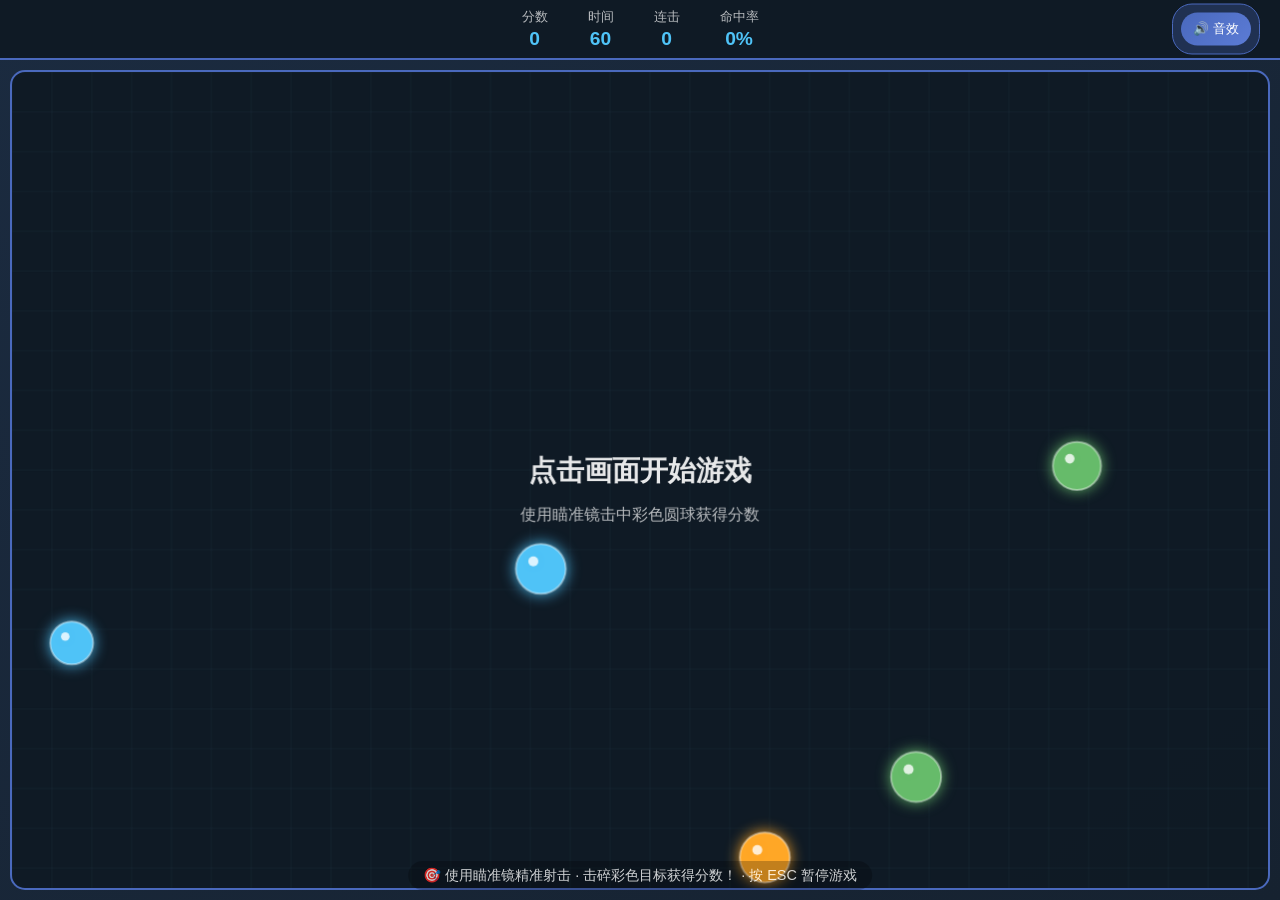
==== index.html @ 9563a4f2 "Rename speed-touch-stable.html to index.html" ====
<!DOCTYPE html>
<html lang="zh-CN">
<head>
    <meta charset="UTF-8">
    <meta name="viewport" content="width=device-width, initial-scale=1.0">
    <title>极速触点 · 稳定版</title>
    <style>
        * { box-sizing: border-box; user-select: none; }
        body { 
            margin: 0; 
            padding: 0; 
            background: linear-gradient(145deg, #1b2b40 0%, #162230 100%);
            color: white;
            font-family: Arial, sans-serif;
            overflow: hidden;
            display: flex;
            flex-direction: column;
            height: 100vh;
        }
        
        /* 游戏区域容器 */
        .game-area {
            flex: 1;
            display: flex;
            justify-content: center;
            align-items: center;
            padding: 10px;
            margin-top: 60px; /* 为顶部统计栏留出空间 */
            box-sizing: border-box;
        }
        
        #gameCanvas {
            display: block;
            border: 2px solid #4a69bd;
            background: rgba(15, 26, 36, 0.95);
            border-radius: 15px;
            cursor: crosshair;
            max-width: 100%;
            max-height: 100%;
        }
        
        /* 自定义瞄准镜 */
        .custom-crosshair {
            cursor: none !important;
        }
        
        /* 顶部统计栏 */
        .top-stats {
            position: fixed;
            top: 0;
            left: 0;
            right: 0;
            background: rgba(15, 26, 36, 0.95);
            padding: 12px 0;
            border-bottom: 2px solid #4a69bd;
            z-index: 1000;
            display: flex;
            justify-content: center;
            height: 60px;
            box-sizing: border-box;
        }
        
        .game-info {
            display: flex;
            gap: 40px;
            align-items: center;
        }
        
        .stat-item {
            text-align: center;
        }
        
        .stat-label {
            font-size: 0.8rem;
            opacity: 0.7;
            margin-bottom: 2px;
        }
        
        .stat-value {
            font-size: 1.2rem;
            font-weight: bold;
            color: #4fc3f7;
        }
        
        .instructions {
            position: fixed;
            bottom: 10px;
            left: 50%;
            transform: translateX(-50%);
            text-align: center;
            opacity: 0.8;
            font-size: 0.9rem;
            z-index: 1000;
            background: rgba(0,0,0,0.3);
            padding: 5px 15px;
            border-radius: 15px;
        }
        
        .modal {
            display: none;
            position: fixed;
            top: 0;
            left: 0;
            width: 100%;
            height: 100%;
            background: rgba(0,0,0,0.8);
            z-index: 2000;
        }
        
        .modal-content {
            position: absolute;
            top: 50%;
            left: 50%;
            transform: translate(-50%, -50%);
            background: linear-gradient(145deg, #1b2b40, #162230);
            padding: 30px;
            border-radius: 20px;
            border: 2px solid #4a69bd;
            text-align: center;
            min-width: 400px;
        }
        
        .difficulty-grid {
            display: grid;
            grid-template-columns: repeat(auto-fit, minmax(180px, 1fr));
            gap: 15px;
            margin: 20px 0;
        }
        
        .difficulty-btn {
            padding: 20px;
            border: 2px solid #4a69bd;
            background: rgba(74, 105, 189, 0.2);
            color: white;
            border-radius: 15px;
            cursor: pointer;
            transition: all 0.3s ease;
            position: relative;
        }
        
        .difficulty-btn:hover {
            background: rgba(74, 105, 189, 0.4);
            transform: translateY(-2px);
        }
        
        .difficulty-name {
            font-size: 1.2rem;
            font-weight: bold;
            margin-bottom: 8px;
        }
        
        .difficulty-details {
            font-size: 0.9rem;
            color: white;
            margin-bottom: 10px;
            line-height: 1.4;
        }
        
        .difficulty-stats {
            font-size: 0.8rem;
            opacity: 0.8;
            margin-top: 10px;
        }
        
        .difficulty-colors {
            display: flex;
            justify-content: center;
            gap: 5px;
            margin: 8px 0;
        }
        
        .color-dot {
            width: 15px;
            height: 15px;
            border-radius: 50%;
            border: 1px solid rgba(255,255,255,0.3);
        }
        
        /* 音效控制 */
        .audio-controls {
            position: absolute;
            top: 50%;
            right: 20px;
            transform: translateY(-50%);
            background: rgba(74, 105, 189, 0.3);
            border-radius: 20px;
            padding: 8px;
            border: 1px solid #4a69bd;
        }
        
        .audio-toggle {
            background: linear-gradient(135deg, #4a69bd, #5b7bd5);
            color: white;
            border: none;
            padding: 8px 12px;
            border-radius: 20px;
            cursor: pointer;
            font-size: 0.8rem;
            transition: all 0.3s ease;
        }
        
        .audio-toggle:hover {
            background: linear-gradient(135deg, #5b7bd5, #4a69bd);
        }
        
        .audio-toggle.disabled {
            background: linear-gradient(135deg, #95a5a6, #7f8c8d);
        }
        
        /* 结果模态框 */
        .result-content {
            text-align: center;
        }
        
        .final-score {
            font-size: 3rem;
            color: #4fc3f7;
            margin: 20px 0;
            font-weight: bold;
        }
        
        .result-stats {
            display: grid;
            grid-template-columns: repeat(2, 1fr);
            gap: 20px;
            margin: 20px 0;
        }
        
        .result-stat {
            background: rgba(74, 105, 189, 0.2);
            padding: 15px;
            border-radius: 10px;
            border: 1px solid #4a69bd;
        }
        
        .result-stat-value {
            font-size: 1.5rem;
            font-weight: bold;
            color: #4fc3f7;
        }
        
        .result-stat-label {
            font-size: 0.9rem;
            opacity: 0.8;
            margin-top: 5px;
        }
        
        .result-actions {
            display: flex;
            gap: 15px;
            justify-content: center;
            margin-top: 30px;
        }
        
        .btn {
            padding: 12px 24px;
            border: none;
            border-radius: 25px;
            cursor: pointer;
            font-size: 1rem;
            transition: all 0.3s ease;
        }
        
        .btn-primary {
            background: linear-gradient(135deg, #667eea, #764ba2);
            color: white;
        }
        
        .btn-secondary {
            background: rgba(255, 255, 255, 0.2);
            color: white;
            border: 1px solid rgba(255, 255, 255, 0.3);
        }
        
        .btn:hover {
            transform: translateY(-2px);
        }
        
        /* 暂停模态框 */
        .pause-modal {
            display: none;
            position: fixed;
            top: 0;
            left: 0;
            width: 100%;
            height: 100%;
            background: rgba(0,0,0,0.9);
            z-index: 3000;
        }
        
        .pause-content {
            position: absolute;
            top: 50%;
            left: 50%;
            transform: translate(-50%, -50%);
            background: linear-gradient(145deg, #1b2b40, #162230);
            padding: 40px;
            border-radius: 20px;
            border: 2px solid #4a69bd;
            text-align: center;
            min-width: 300px;
        }
        
        .pause-title {
            font-size: 2rem;
            margin-bottom: 20px;
            color: #4fc3f7;
        }
        
        .pause-subtitle {
            font-size: 1rem;
            opacity: 0.8;
            margin-bottom: 30px;
        }
        
        .pause-actions {
            display: flex;
            gap: 15px;
            justify-content: center;
        }
    </style>
</head>
<body>
    <!-- 顶部统计栏 -->
    <div class="top-stats">
        <div class="game-info">
            <div class="stat-item">
                <div class="stat-label">分数</div>
                <div class="stat-value" id="scoreDisplay">0</div>
            </div>
            <div class="stat-item">
                <div class="stat-label">时间</div>
                <div class="stat-value" id="timerDisplay">60</div>
            </div>
            <div class="stat-item">
                <div class="stat-label">连击</div>
                <div class="stat-value" id="comboDisplay">0</div>
            </div>
            <div class="stat-item">
                <div class="stat-label">命中率</div>
                <div class="stat-value" id="hitRateDisplay">0%</div>
            </div>
        </div>
        
        <!-- 音效控制 -->
        <div class="audio-controls">
            <button class="audio-toggle" id="audioToggle">
                <span id="audioIcon">🔊</span>
                <span id="audioText">音效</span>
            </button>
        </div>
    </div>

    <!-- 游戏区域 -->
    <div class="game-area">
        <canvas id="gameCanvas"></canvas>
    </div>
    
    <!-- 操作提示 -->
    <div class="instructions">
        🎯 使用瞄准镜精准射击 · 击碎彩色目标获得分数！ · 按 ESC 暂停游戏
    </div>

    <!-- 难度选择模态框 -->
    <div id="difficultyModal" class="modal">
        <div class="modal-content">
            <h2>选择难度等级</h2>
            <div class="difficulty-grid" id="difficultyGrid">
                <!-- 难度选项将通过JS生成 -->
            </div>
        </div>
    </div>

    <!-- 暂停模态框 -->
    <div id="pauseModal" class="pause-modal">
        <div class="pause-content">
            <div class="pause-title">游戏暂停</div>
            <div class="pause-subtitle">按 ESC 键或点击按钮继续游戏</div>
            <div class="pause-actions">
                <button class="btn btn-primary" onclick="resumeGame()">继续游戏</button>
                <button class="btn btn-secondary" onclick="quitGame()">退出游戏</button>
            </div>
        </div>
    </div>

    <!-- 结果模态框 -->
    <div id="resultModal" class="modal">
        <div class="modal-content result-content">
            <h2>挑战完成！</h2>
            <div class="final-score" id="finalScore">0</div>
            <div class="result-stats">
                <div class="result-stat">
                    <div class="result-stat-value" id="resultCombo">0</div>
                    <div class="result-stat-label">最高连击</div>
                </div>
                <div class="result-stat">
                    <div class="result-stat-value" id="resultHitRate">0%</div>
                    <div class="result-stat-label">命中率</div>
                </div>
                <div class="result-stat">
                    <div class="result-stat-value" id="resultTargetsHit">0</div>
                    <div class="result-stat-label">击中目标</div>
                </div>
                <div class="result-stat">
                    <div class="result-stat-value" id="resultBestScore">0</div>
                    <div class="result-stat-label">历史最佳</div>
                </div>
            </div>
            <div class="result-actions">
                <button class="btn btn-primary" onclick="restartGame()">再来一局</button>
                <button class="btn btn-secondary" onclick="backToMenu()">返回主菜单</button>
            </div>
        </div>
    </div>

    <script>
        // 游戏变量
        const canvas = document.getElementById('gameCanvas');
        const ctx = canvas.getContext('2d');
        let width, height;
        let gameActive = false;
        let gamePaused = false;
        let score = 0;
        let time = 60;
        let combo = 0;
        let maxCombo = 0;
        let targets = [];
        let particles = [];
        let animFrame = null;
        let gameTimer = null;
        let totalClicks = 0;
        let hitClicks = 0;
        let targetsHit = 0;
        
        // 鼠标位置跟踪
        let mouseX = 0;
        let mouseY = 0;
        
        // 音效控制
        let soundEnabled = true;
        
        // 粒子类
        class Particle {
            constructor(x, y, color, velocity) {
                this.x = x;
                this.y = y;
                this.vx = velocity.x;
                this.vy = velocity.y;
                this.color = color;
                this.life = 1.0;
                this.decay = 0.02 + Math.random() * 0.02;
                this.size = 2 + Math.random() * 3;
                this.gravity = 0.15;
            }
            
            update() {
                this.x += this.vx;
                this.y += this.vy;
                this.vy += this.gravity;
                this.life -= this.decay;
                this.vx *= 0.98;
                this.size *= 0.99;
                return this.life > 0;
            }
            
            draw(ctx) {
                ctx.save();
                ctx.globalAlpha = this.life;
                ctx.fillStyle = this.color;
                ctx.beginPath();
                ctx.arc(this.x, this.y, this.size, 0, Math.PI * 2);
                ctx.fill();
                ctx.restore();
            }
        }
        
        // 难度配置
        const difficultyConfig = {
            beginner: {
                name: '入门',
                details: '超大目标 · 慢速移动\n适合初次体验',
                targetCount: 3,
                speed: 0.8,
                radius: 35,
                colors: ['#ff6b6b', '#4fc3f7'],
                timeLimit: 60
            },
            easy: {
                name: '简单',
                details: '大目标 · 慢速移动\n轻松上手',
                targetCount: 4,
                speed: 1.2,
                radius: 30,
                colors: ['#ff6b6b', '#4fc3f7', '#66bb6a'],
                timeLimit: 60
            },
            normal: {
                name: '普通',
                details: '中等目标 · 正常移动\n标准挑战',
                targetCount: 5,
                speed: 1.8,
                radius: 25,
                colors: ['#ff6b6b', '#4fc3f7', '#66bb6a', '#ffa726'],
                timeLimit: 60
            },
            hard: {
                name: '困难',
                details: '小目标 · 快速移动\n考验反应',
                targetCount: 6,
                speed: 2.5,
                radius: 20,
                colors: ['#ff6b6b', '#4fc3f7', '#66bb6a', '#ffa726', '#ab47bc'],
                timeLimit: 60
            },
            expert: {
                name: '专家',
                details: '微小目标 · 极速移动\n专家级挑战',
                targetCount: 8,
                speed: 3.2,
                radius: 18,
                colors: ['#ff6b6b', '#4fc3f7', '#66bb6a', '#ffa726', '#ab47bc', '#26c6da'],
                timeLimit: 60
            }
        };
        
        let currentDifficulty = 'normal';
        let bestScores = JSON.parse(localStorage.getItem('speedTouchBestScores') || '{}');
        
        // 初始化画布
        function initCanvas() {
            // 计算可用空间，填满绿框区域
            const gameArea = document.querySelector('.game-area');
            const gameAreaRect = gameArea.getBoundingClientRect();
            
            // 减去padding和border的空间
            width = gameAreaRect.width - 20; // 减去padding
            height = gameAreaRect.height - 20; // 减去padding
            
            // 确保最小尺寸
            width = Math.max(width, 400);
            height = Math.max(height, 300);
            
            canvas.width = width;
            canvas.height = height;
            canvas.style.width = width + 'px';
            canvas.style.height = height + 'px';
        }
        
        // 简单的音效实现
        function playSound(type) {
            if (!soundEnabled) return;
            
            // 使用Web Audio API创建简单音效
            try {
                const audioContext = new (window.AudioContext || window.webkitAudioContext)();
                const oscillator = audioContext.createOscillator();
                const gainNode = audioContext.createGain();
                
                oscillator.connect(gainNode);
                gainNode.connect(audioContext.destination);
                
                const frequencies = {
                    hit: 440,
                    combo: 550,
                    start: 523,
                    end: 220
                };
                
                oscillator.frequency.setValueAtTime(frequencies[type] || 440, audioContext.currentTime);
                oscillator.type = 'sine';
                
                gainNode.gain.setValueAtTime(0.1, audioContext.currentTime);
                gainNode.gain.exponentialRampToValueAtTime(0.001, audioContext.currentTime + 0.3);
                
                oscillator.start(audioContext.currentTime);
                oscillator.stop(audioContext.currentTime + 0.3);
            } catch (e) {
                // 如果音效失败，静默处理
                console.log('音效播放失败');
            }
        }
        
        // 创建爆破粒子效果
        function createExplosion(x, y, color, intensity = 15) {
            for (let i = 0; i < intensity; i++) {
                const angle = (Math.PI * 2 * i) / intensity + Math.random() * 0.5;
                const speed = 3 + Math.random() * 4;
                const velocity = {
                    x: Math.cos(angle) * speed,
                    y: Math.sin(angle) * speed
                };
                
                // 创建不同大小和颜色的粒子
                const particleColor = Math.random() > 0.3 ? color : '#ffffff';
                particles.push(new Particle(x, y, particleColor, velocity));
            }
            
            // 添加一些火花效果
            for (let i = 0; i < 8; i++) {
                const velocity = {
                    x: (Math.random() - 0.5) * 10,
                    y: (Math.random() - 0.5) * 10 - 2
                };
                particles.push(new Particle(x, y, '#ffff00', velocity));
            }
        }

        // 创建目标
        function createTarget() {
            const config = difficultyConfig[currentDifficulty];
            const colors = config.colors;
            
            return {
                x: config.radius + Math.random() * (width - 2 * config.radius),
                y: config.radius + Math.random() * (height - 2 * config.radius),
                vx: (Math.random() - 0.5) * config.speed * 2,
                vy: (Math.random() - 0.5) * config.speed * 2,
                radius: config.radius + Math.random() * 8 - 4,
                color: colors[Math.floor(Math.random() * colors.length)],
                score: Math.floor(Math.random() * 20) + 10
            };
        }
        
        // 初始化目标
        function initTargets() {
            targets = [];
            const config = difficultyConfig[currentDifficulty];
            for (let i = 0; i < config.targetCount; i++) {
                targets.push(createTarget());
            }
        }
        
        // 绘制瞄准镜
        function drawCrosshair(x, y) {
            ctx.save();
            ctx.strokeStyle = '#ff4444';
            ctx.lineWidth = 2;
            ctx.shadowColor = '#ff4444';
            ctx.shadowBlur = 8;
            
            // 外圆
            ctx.beginPath();
            ctx.arc(x, y, 20, 0, Math.PI * 2);
            ctx.stroke();
            
            // 内圆
            ctx.beginPath();
            ctx.arc(x, y, 3, 0, Math.PI * 2);
            ctx.stroke();
            
            // 十字线
            ctx.beginPath();
            // 上
            ctx.moveTo(x, y - 30);
            ctx.lineTo(x, y - 22);
            // 下
            ctx.moveTo(x, y + 22);
            ctx.lineTo(x, y + 30);
            // 左
            ctx.moveTo(x - 30, y);
            ctx.lineTo(x - 22, y);
            // 右
            ctx.moveTo(x + 22, y);
            ctx.lineTo(x + 30, y);
            ctx.stroke();
            
            // 刻度标记
            ctx.lineWidth = 1;
            for (let i = 0; i < 8; i++) {
                const angle = (Math.PI * 2 * i) / 8;
                const x1 = x + Math.cos(angle) * 25;
                const y1 = y + Math.sin(angle) * 25;
                const x2 = x + Math.cos(angle) * 28;
                const y2 = y + Math.sin(angle) * 28;
                ctx.beginPath();
                ctx.moveTo(x1, y1);
                ctx.lineTo(x2, y2);
                ctx.stroke();
            }
            
            ctx.restore();
        }

        // 绘制场景
        function drawScene() {
            // 清空画布
            ctx.clearRect(0, 0, width, height);
            
            // 绘制背景网格
            ctx.strokeStyle = '#253644';
            ctx.lineWidth = 1;
            ctx.globalAlpha = 0.3;
            for (let i = 0; i <= width; i += 40) {
                ctx.beginPath();
                ctx.moveTo(i, 0);
                ctx.lineTo(i, height);
                ctx.stroke();
            }
            for (let i = 0; i <= height; i += 40) {
                ctx.beginPath();
                ctx.moveTo(0, i);
                ctx.lineTo(width, i);
                ctx.stroke();
            }
            ctx.globalAlpha = 1;
            
            // 绘制目标
            targets.forEach(target => {
                // 外发光
                ctx.shadowColor = target.color;
                ctx.shadowBlur = 15;
                
                // 主圆
                ctx.beginPath();
                ctx.arc(target.x, target.y, target.radius, 0, Math.PI * 2);
                ctx.fillStyle = target.color;
                ctx.fill();
                
                // 内圈高光
                ctx.shadowBlur = 5;
                ctx.beginPath();
                ctx.arc(target.x - target.radius * 0.3, target.y - target.radius * 0.3, target.radius * 0.2, 0, Math.PI * 2);
                ctx.fillStyle = 'rgba(255,255,255,0.8)';
                ctx.fill();
                
                // 边框
                ctx.shadowBlur = 0;
                ctx.strokeStyle = 'rgba(255,255,255,0.4)';
                ctx.lineWidth = 2;
                ctx.beginPath();
                ctx.arc(target.x, target.y, target.radius, 0, Math.PI * 2);
                ctx.stroke();
            });
            
            // 绘制粒子效果
            particles.forEach(particle => {
                particle.draw(ctx);
            });
            
            // 如果没有游戏进行，显示提示
            if (!gameActive) {
                ctx.shadowBlur = 0;
                ctx.fillStyle = 'rgba(255,255,255,0.9)';
                ctx.font = 'bold 28px Arial';
                ctx.textAlign = 'center';
                ctx.fillText('点击画面开始游戏', width / 2, height / 2);
                
                ctx.font = '16px Arial';
                ctx.fillStyle = 'rgba(255,255,255,0.7)';
                ctx.fillText('使用瞄准镜击中彩色圆球获得分数', width / 2, height / 2 + 40);
            }
            
            // 绘制瞄准镜（在游戏活动时）
            if (gameActive && !gamePaused) {
                drawCrosshair(mouseX, mouseY);
            }
        }
        
        // 更新目标位置
        function updateTargets() {
            targets.forEach(target => {
                target.x += target.vx;
                target.y += target.vy;
                
                // 边界反弹
                if (target.x <= target.radius || target.x >= width - target.radius) {
                    target.vx = -target.vx;
                    target.x = Math.max(target.radius, Math.min(width - target.radius, target.x));
                }
                if (target.y <= target.radius || target.y >= height - target.radius) {
                    target.vy = -target.vy;
                    target.y = Math.max(target.radius, Math.min(height - target.radius, target.y));
                }
            });
        }
        
        // 游戏循环
        function gameLoop() {
            if (gameActive && !gamePaused) {
                updateTargets();
            }
            
            // 更新粒子
            particles = particles.filter(particle => particle.update());
            
            drawScene();
            animFrame = requestAnimationFrame(gameLoop);
        }
        
        // 处理点击
        function handleClick(e) {
            const rect = canvas.getBoundingClientRect();
            const x = e.clientX - rect.left;
            const y = e.clientY - rect.top;
            
            // 如果游戏未开始，显示难度选择
            if (!gameActive) {
                showDifficultyModal();
                return;
            }
            
            // 如果游戏暂停，不处理点击
            if (gamePaused) {
                return;
            }
            
            totalClicks++;
            
            // 检查是否击中目标
            let hitCount = 0;
            targets = targets.filter(target => {
                const distance = Math.sqrt((x - target.x) ** 2 + (y - target.y) ** 2);
                if (distance <= target.radius) {
                    // 创建爆破效果
                    createExplosion(target.x, target.y, target.color);
                    
                    score += target.score;
                    combo++;
                    hitCount++;
                    hitClicks++;
                    targetsHit++;
                    return false;
                }
                return true;
            });
            
            // 补充新目标
            for (let i = 0; i < hitCount; i++) {
                targets.push(createTarget());
            }
            
            // 如果击中了目标
            if (hitCount > 0) {
                maxCombo = Math.max(maxCombo, combo);
                playSound(combo >= 5 ? 'combo' : 'hit');
            } else {
                // 没击中，重置连击
                combo = 0;
            }
            
            updateUI();
        }
        
        // 生成难度选择按钮
        function generateDifficultyButtons() {
            const grid = document.getElementById('difficultyGrid');
            grid.innerHTML = '';
            
            Object.entries(difficultyConfig).forEach(([key, config]) => {
                const btn = document.createElement('div');
                btn.className = 'difficulty-btn';
                btn.onclick = () => startGame(key);
                
                const colorsHTML = config.colors.map(color => 
                    `<div class="color-dot" style="background-color: ${color}"></div>`
                ).join('');
                
                const bestScore = bestScores[key] || 0;
                
                btn.innerHTML = `
                    <div class="difficulty-name">${config.name}</div>
                    <div class="difficulty-details">${config.details}</div>
                    <div class="difficulty-colors">${colorsHTML}</div>
                    <div class="difficulty-stats">最佳: ${bestScore} 分</div>
                `;
                
                grid.appendChild(btn);
            });
        }
        
        // 显示难度选择
        function showDifficultyModal() {
            generateDifficultyButtons();
            document.getElementById('difficultyModal').style.display = 'block';
        }
        
        // 隐藏难度选择
        function hideDifficultyModal() {
            document.getElementById('difficultyModal').style.display = 'none';
        }
        
        // 开始游戏
        function startGame(difficulty) {
            currentDifficulty = difficulty;
            hideDifficultyModal();
            
            // 重置游戏状态
            score = 0;
            time = difficultyConfig[difficulty].timeLimit;
            combo = 0;
            maxCombo = 0;
            totalClicks = 0;
            hitClicks = 0;
            targetsHit = 0;
            gameActive = true;
            gamePaused = false;
            
            // 初始化目标
            initTargets();
            
            // 播放开始音效
            playSound('start');
            
            // 启用自定义瞄准镜
            canvas.classList.add('custom-crosshair');
            
            // 开始计时器
            gameTimer = setInterval(() => {
                if (!gamePaused) {
                    time--;
                    if (time <= 0) {
                        endGame();
                    }
                    updateUI();
                }
            }, 1000);
            
            updateUI();
        }
        
        // 结束游戏
        function endGame() {
            gameActive = false;
            gamePaused = false;
            if (gameTimer) {
                clearInterval(gameTimer);
                gameTimer = null;
            }
            
            // 禁用自定义瞄准镜
            canvas.classList.remove('custom-crosshair');
            
            playSound('end');
            
            // 更新最佳成绩
            if (!bestScores[currentDifficulty] || score > bestScores[currentDifficulty]) {
                bestScores[currentDifficulty] = score;
                localStorage.setItem('speedTouchBestScores', JSON.stringify(bestScores));
            }
            
            // 显示结果
            showResultModal();
        }
        
        // 显示结果模态框
        function showResultModal() {
            document.getElementById('finalScore').textContent = score;
            document.getElementById('resultCombo').textContent = maxCombo;
            document.getElementById('resultHitRate').textContent = totalClicks > 0 ? Math.round((hitClicks / totalClicks) * 100) + '%' : '0%';
            document.getElementById('resultTargetsHit').textContent = targetsHit;
            document.getElementById('resultBestScore').textContent = bestScores[currentDifficulty] || 0;
            
            document.getElementById('resultModal').style.display = 'block';
        }
        
        // 重新开始游戏
        function restartGame() {
            document.getElementById('resultModal').style.display = 'none';
            startGame(currentDifficulty);
        }
        
        // 返回主菜单
        function backToMenu() {
            document.getElementById('resultModal').style.display = 'none';
            // 重置显示目标
            targets = [];
            initTargets();
        }
        
        // 暂停游戏
        function pauseGame() {
            if (!gameActive || gamePaused) return;
            gamePaused = true;
            document.getElementById('pauseModal').style.display = 'block';
            playSound('start'); // 暂停音效
        }
        
        // 继续游戏
        function resumeGame() {
            if (!gameActive || !gamePaused) return;
            gamePaused = false;
            document.getElementById('pauseModal').style.display = 'none';
            playSound('start'); // 继续音效
        }
        
        // 退出游戏
        function quitGame() {
            gamePaused = false;
            gameActive = false;
            if (gameTimer) {
                clearInterval(gameTimer);
                gameTimer = null;
            }
            
            // 禁用自定义瞄准镜
            canvas.classList.remove('custom-crosshair');
            
            document.getElementById('pauseModal').style.display = 'none';
            // 重置显示目标
            targets = [];
            particles = []; // 清除粒子
            initTargets();
        }
        
        // 更新UI
        function updateUI() {
            document.getElementById('scoreDisplay').textContent = score;
            document.getElementById('timerDisplay').textContent = time;
            document.getElementById('comboDisplay').textContent = combo;
            
            const hitRate = totalClicks > 0 ? Math.round((hitClicks / totalClicks) * 100) : 0;
            document.getElementById('hitRateDisplay').textContent = hitRate + '%';
        }
        
        // 音效控制
        function toggleSound() {
            soundEnabled = !soundEnabled;
            const icon = document.getElementById('audioIcon');
            const text = document.getElementById('audioText');
            const btn = document.getElementById('audioToggle');
            
            if (soundEnabled) {
                icon.textContent = '🔊';
                text.textContent = '音效';
                btn.classList.remove('disabled');
            } else {
                icon.textContent = '🔇';
                text.textContent = '静音';
                btn.classList.add('disabled');
            }
            
            localStorage.setItem('speedTouchSound', soundEnabled.toString());
        }
        
        // 初始化
        function init() {
            // 延迟一帧确保DOM完全渲染
            requestAnimationFrame(() => {
                initCanvas();
                initTargets();
            
            // 加载音效设置
            const savedSound = localStorage.getItem('speedTouchSound');
            if (savedSound !== null) {
                soundEnabled = savedSound === 'true';
                toggleSound();
                toggleSound(); // 调用两次来设置正确状态
            }
            
            // 绑定事件
            canvas.addEventListener('click', handleClick);
            canvas.addEventListener('touchstart', (e) => {
                e.preventDefault();
                handleClick(e.touches[0]);
            });
            
            // 鼠标移动跟踪
            canvas.addEventListener('mousemove', (e) => {
                const rect = canvas.getBoundingClientRect();
                mouseX = e.clientX - rect.left;
                mouseY = e.clientY - rect.top;
            });
            
            // 鼠标进入游戏区域时隐藏默认光标
            canvas.addEventListener('mouseenter', () => {
                if (gameActive) {
                    canvas.classList.add('custom-crosshair');
                }
            });
            
            canvas.addEventListener('mouseleave', () => {
                canvas.classList.remove('custom-crosshair');
            });
            
            document.getElementById('audioToggle').addEventListener('click', toggleSound);
            
                // 窗口大小改变时重新调整
                window.addEventListener('resize', () => {
                    requestAnimationFrame(() => {
                        initCanvas();
                    });
                });
                
                // 键盘事件
                document.addEventListener('keydown', (e) => {
                    if (e.key === 'Escape') {
                        if (document.getElementById('difficultyModal').style.display === 'block') {
                            hideDifficultyModal();
                        } else if (document.getElementById('resultModal').style.display === 'block') {
                            backToMenu();
                        } else if (document.getElementById('pauseModal').style.display === 'block') {
                            resumeGame();
                        } else if (gameActive && !gamePaused) {
                            pauseGame();
                        }
                    }
                });
                
                // 开始游戏循环
                gameLoop();
            });
        }
        
        // 页面加载完成后初始化
        window.addEventListener('load', init);
    </script>
</body>
</html>
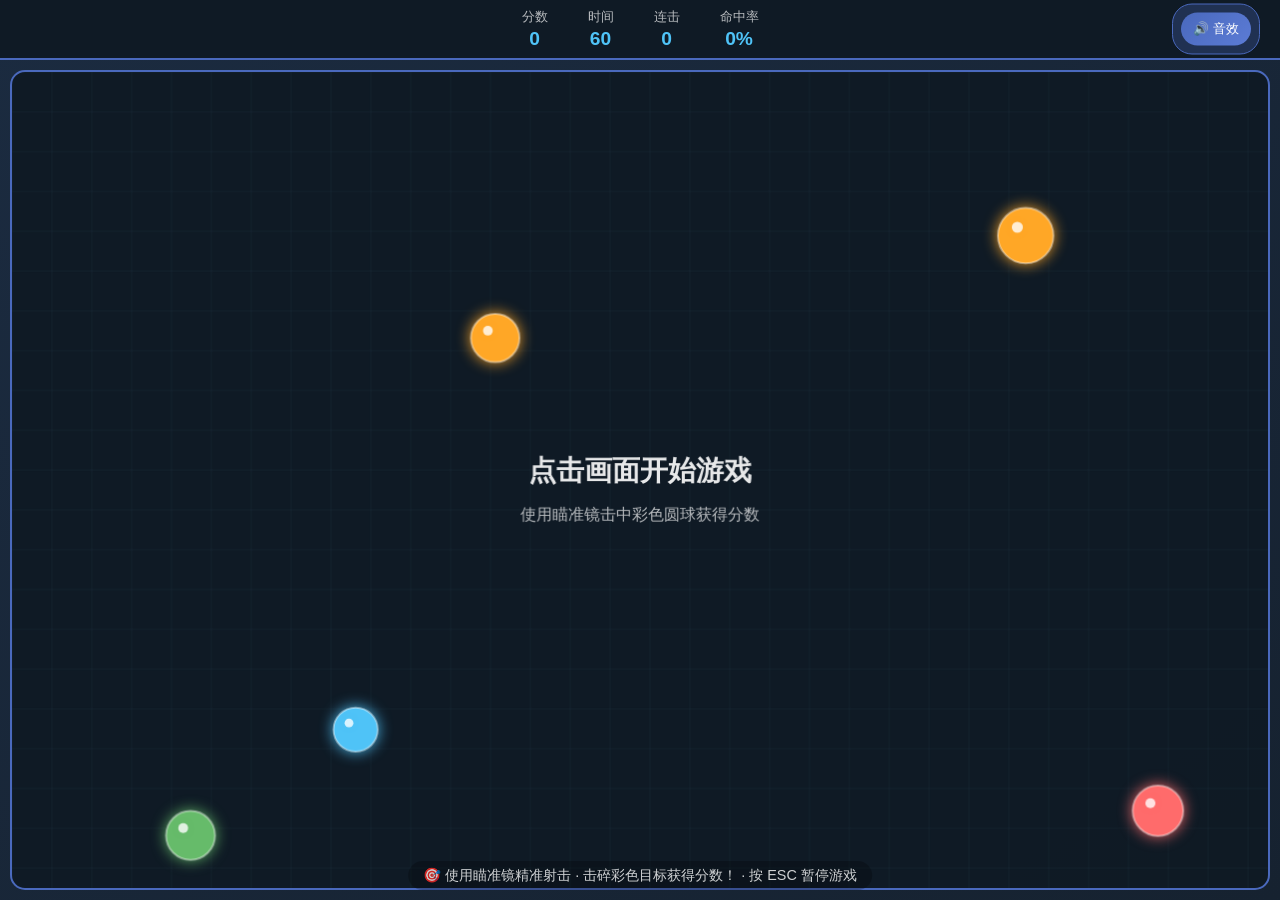
==== commit 8ef06ba6: "DEPLOY.md" ====
--- a/index.html
+++ b/index.html
@@ -3,322 +3,11 @@
 <head>
     <meta charset="UTF-8">
     <meta name="viewport" content="width=device-width, initial-scale=1.0">
-    <title>极速触点 · 稳定版</title>
-    <style>
-        * { box-sizing: border-box; user-select: none; }
-        body { 
-            margin: 0; 
-            padding: 0; 
-            background: linear-gradient(145deg, #1b2b40 0%, #162230 100%);
-            color: white;
-            font-family: Arial, sans-serif;
-            overflow: hidden;
-            display: flex;
-            flex-direction: column;
-            height: 100vh;
-        }
-        
-        /* 游戏区域容器 */
-        .game-area {
-            flex: 1;
-            display: flex;
-            justify-content: center;
-            align-items: center;
-            padding: 10px;
-            margin-top: 60px; /* 为顶部统计栏留出空间 */
-            box-sizing: border-box;
-        }
-        
-        #gameCanvas {
-            display: block;
-            border: 2px solid #4a69bd;
-            background: rgba(15, 26, 36, 0.95);
-            border-radius: 15px;
-            cursor: crosshair;
-            max-width: 100%;
-            max-height: 100%;
-        }
-        
-        /* 自定义瞄准镜 */
-        .custom-crosshair {
-            cursor: none !important;
-        }
-        
-        /* 顶部统计栏 */
-        .top-stats {
-            position: fixed;
-            top: 0;
-            left: 0;
-            right: 0;
-            background: rgba(15, 26, 36, 0.95);
-            padding: 12px 0;
-            border-bottom: 2px solid #4a69bd;
-            z-index: 1000;
-            display: flex;
-            justify-content: center;
-            height: 60px;
-            box-sizing: border-box;
-        }
-        
-        .game-info {
-            display: flex;
-            gap: 40px;
-            align-items: center;
-        }
-        
-        .stat-item {
-            text-align: center;
-        }
-        
-        .stat-label {
-            font-size: 0.8rem;
-            opacity: 0.7;
-            margin-bottom: 2px;
-        }
-        
-        .stat-value {
-            font-size: 1.2rem;
-            font-weight: bold;
-            color: #4fc3f7;
-        }
-        
-        .instructions {
-            position: fixed;
-            bottom: 10px;
-            left: 50%;
-            transform: translateX(-50%);
-            text-align: center;
-            opacity: 0.8;
-            font-size: 0.9rem;
-            z-index: 1000;
-            background: rgba(0,0,0,0.3);
-            padding: 5px 15px;
-            border-radius: 15px;
-        }
-        
-        .modal {
-            display: none;
-            position: fixed;
-            top: 0;
-            left: 0;
-            width: 100%;
-            height: 100%;
-            background: rgba(0,0,0,0.8);
-            z-index: 2000;
-        }
-        
-        .modal-content {
-            position: absolute;
-            top: 50%;
-            left: 50%;
-            transform: translate(-50%, -50%);
-            background: linear-gradient(145deg, #1b2b40, #162230);
-            padding: 30px;
-            border-radius: 20px;
-            border: 2px solid #4a69bd;
-            text-align: center;
-            min-width: 400px;
-        }
-        
-        .difficulty-grid {
-            display: grid;
-            grid-template-columns: repeat(auto-fit, minmax(180px, 1fr));
-            gap: 15px;
-            margin: 20px 0;
-        }
-        
-        .difficulty-btn {
-            padding: 20px;
-            border: 2px solid #4a69bd;
-            background: rgba(74, 105, 189, 0.2);
-            color: white;
-            border-radius: 15px;
-            cursor: pointer;
-            transition: all 0.3s ease;
-            position: relative;
-        }
-        
-        .difficulty-btn:hover {
-            background: rgba(74, 105, 189, 0.4);
-            transform: translateY(-2px);
-        }
-        
-        .difficulty-name {
-            font-size: 1.2rem;
-            font-weight: bold;
-            margin-bottom: 8px;
-        }
-        
-        .difficulty-details {
-            font-size: 0.9rem;
-            color: white;
-            margin-bottom: 10px;
-            line-height: 1.4;
-        }
-        
-        .difficulty-stats {
-            font-size: 0.8rem;
-            opacity: 0.8;
-            margin-top: 10px;
-        }
-        
-        .difficulty-colors {
-            display: flex;
-            justify-content: center;
-            gap: 5px;
-            margin: 8px 0;
-        }
-        
-        .color-dot {
-            width: 15px;
-            height: 15px;
-            border-radius: 50%;
-            border: 1px solid rgba(255,255,255,0.3);
-        }
-        
-        /* 音效控制 */
-        .audio-controls {
-            position: absolute;
-            top: 50%;
-            right: 20px;
-            transform: translateY(-50%);
-            background: rgba(74, 105, 189, 0.3);
-            border-radius: 20px;
-            padding: 8px;
-            border: 1px solid #4a69bd;
-        }
-        
-        .audio-toggle {
-            background: linear-gradient(135deg, #4a69bd, #5b7bd5);
-            color: white;
-            border: none;
-            padding: 8px 12px;
-            border-radius: 20px;
-            cursor: pointer;
-            font-size: 0.8rem;
-            transition: all 0.3s ease;
-        }
-        
-        .audio-toggle:hover {
-            background: linear-gradient(135deg, #5b7bd5, #4a69bd);
-        }
-        
-        .audio-toggle.disabled {
-            background: linear-gradient(135deg, #95a5a6, #7f8c8d);
-        }
-        
-        /* 结果模态框 */
-        .result-content {
-            text-align: center;
-        }
-        
-        .final-score {
-            font-size: 3rem;
-            color: #4fc3f7;
-            margin: 20px 0;
-            font-weight: bold;
-        }
-        
-        .result-stats {
-            display: grid;
-            grid-template-columns: repeat(2, 1fr);
-            gap: 20px;
-            margin: 20px 0;
-        }
-        
-        .result-stat {
-            background: rgba(74, 105, 189, 0.2);
-            padding: 15px;
-            border-radius: 10px;
-            border: 1px solid #4a69bd;
-        }
-        
-        .result-stat-value {
-            font-size: 1.5rem;
-            font-weight: bold;
-            color: #4fc3f7;
-        }
-        
-        .result-stat-label {
-            font-size: 0.9rem;
-            opacity: 0.8;
-            margin-top: 5px;
-        }
-        
-        .result-actions {
-            display: flex;
-            gap: 15px;
-            justify-content: center;
-            margin-top: 30px;
-        }
-        
-        .btn {
-            padding: 12px 24px;
-            border: none;
-            border-radius: 25px;
-            cursor: pointer;
-            font-size: 1rem;
-            transition: all 0.3s ease;
-        }
-        
-        .btn-primary {
-            background: linear-gradient(135deg, #667eea, #764ba2);
-            color: white;
-        }
-        
-        .btn-secondary {
-            background: rgba(255, 255, 255, 0.2);
-            color: white;
-            border: 1px solid rgba(255, 255, 255, 0.3);
-        }
-        
-        .btn:hover {
-            transform: translateY(-2px);
-        }
-        
-        /* 暂停模态框 */
-        .pause-modal {
-            display: none;
-            position: fixed;
-            top: 0;
-            left: 0;
-            width: 100%;
-            height: 100%;
-            background: rgba(0,0,0,0.9);
-            z-index: 3000;
-        }
-        
-        .pause-content {
-            position: absolute;
-            top: 50%;
-            left: 50%;
-            transform: translate(-50%, -50%);
-            background: linear-gradient(145deg, #1b2b40, #162230);
-            padding: 40px;
-            border-radius: 20px;
-            border: 2px solid #4a69bd;
-            text-align: center;
-            min-width: 300px;
-        }
-        
-        .pause-title {
-            font-size: 2rem;
-            margin-bottom: 20px;
-            color: #4fc3f7;
-        }
-        
-        .pause-subtitle {
-            font-size: 1rem;
-            opacity: 0.8;
-            margin-bottom: 30px;
-        }
-        
-        .pause-actions {
-            display: flex;
-            gap: 15px;
-            justify-content: center;
-        }
-    </style>
+    <title>极速触点 · 射击游戏</title>
+    <meta name="description" content="一款基于Canvas的射击游戏，使用瞄准镜击碎彩色目标，挑战你的反应速度和精准度！">
+    <meta name="keywords" content="射击游戏,Canvas游戏,瞄准镜,HTML5游戏">
+    <link rel="stylesheet" href="style.css">
+    <link rel="icon" type="image/png" href="favicon.png">
 </head>
 <body>
     <!-- 顶部统计栏 -->
@@ -413,696 +102,6 @@
         </div>
     </div>
 
-    <script>
-        // 游戏变量
-        const canvas = document.getElementById('gameCanvas');
-        const ctx = canvas.getContext('2d');
-        let width, height;
-        let gameActive = false;
-        let gamePaused = false;
-        let score = 0;
-        let time = 60;
-        let combo = 0;
-        let maxCombo = 0;
-        let targets = [];
-        let particles = [];
-        let animFrame = null;
-        let gameTimer = null;
-        let totalClicks = 0;
-        let hitClicks = 0;
-        let targetsHit = 0;
-        
-        // 鼠标位置跟踪
-        let mouseX = 0;
-        let mouseY = 0;
-        
-        // 音效控制
-        let soundEnabled = true;
-        
-        // 粒子类
-        class Particle {
-            constructor(x, y, color, velocity) {
-                this.x = x;
-                this.y = y;
-                this.vx = velocity.x;
-                this.vy = velocity.y;
-                this.color = color;
-                this.life = 1.0;
-                this.decay = 0.02 + Math.random() * 0.02;
-                this.size = 2 + Math.random() * 3;
-                this.gravity = 0.15;
-            }
-            
-            update() {
-                this.x += this.vx;
-                this.y += this.vy;
-                this.vy += this.gravity;
-                this.life -= this.decay;
-                this.vx *= 0.98;
-                this.size *= 0.99;
-                return this.life > 0;
-            }
-            
-            draw(ctx) {
-                ctx.save();
-                ctx.globalAlpha = this.life;
-                ctx.fillStyle = this.color;
-                ctx.beginPath();
-                ctx.arc(this.x, this.y, this.size, 0, Math.PI * 2);
-                ctx.fill();
-                ctx.restore();
-            }
-        }
-        
-        // 难度配置
-        const difficultyConfig = {
-            beginner: {
-                name: '入门',
-                details: '超大目标 · 慢速移动\n适合初次体验',
-                targetCount: 3,
-                speed: 0.8,
-                radius: 35,
-                colors: ['#ff6b6b', '#4fc3f7'],
-                timeLimit: 60
-            },
-            easy: {
-                name: '简单',
-                details: '大目标 · 慢速移动\n轻松上手',
-                targetCount: 4,
-                speed: 1.2,
-                radius: 30,
-                colors: ['#ff6b6b', '#4fc3f7', '#66bb6a'],
-                timeLimit: 60
-            },
-            normal: {
-                name: '普通',
-                details: '中等目标 · 正常移动\n标准挑战',
-                targetCount: 5,
-                speed: 1.8,
-                radius: 25,
-                colors: ['#ff6b6b', '#4fc3f7', '#66bb6a', '#ffa726'],
-                timeLimit: 60
-            },
-            hard: {
-                name: '困难',
-                details: '小目标 · 快速移动\n考验反应',
-                targetCount: 6,
-                speed: 2.5,
-                radius: 20,
-                colors: ['#ff6b6b', '#4fc3f7', '#66bb6a', '#ffa726', '#ab47bc'],
-                timeLimit: 60
-            },
-            expert: {
-                name: '专家',
-                details: '微小目标 · 极速移动\n专家级挑战',
-                targetCount: 8,
-                speed: 3.2,
-                radius: 18,
-                colors: ['#ff6b6b', '#4fc3f7', '#66bb6a', '#ffa726', '#ab47bc', '#26c6da'],
-                timeLimit: 60
-            }
-        };
-        
-        let currentDifficulty = 'normal';
-        let bestScores = JSON.parse(localStorage.getItem('speedTouchBestScores') || '{}');
-        
-        // 初始化画布
-        function initCanvas() {
-            // 计算可用空间，填满绿框区域
-            const gameArea = document.querySelector('.game-area');
-            const gameAreaRect = gameArea.getBoundingClientRect();
-            
-            // 减去padding和border的空间
-            width = gameAreaRect.width - 20; // 减去padding
-            height = gameAreaRect.height - 20; // 减去padding
-            
-            // 确保最小尺寸
-            width = Math.max(width, 400);
-            height = Math.max(height, 300);
-            
-            canvas.width = width;
-            canvas.height = height;
-            canvas.style.width = width + 'px';
-            canvas.style.height = height + 'px';
-        }
-        
-        // 简单的音效实现
-        function playSound(type) {
-            if (!soundEnabled) return;
-            
-            // 使用Web Audio API创建简单音效
-            try {
-                const audioContext = new (window.AudioContext || window.webkitAudioContext)();
-                const oscillator = audioContext.createOscillator();
-                const gainNode = audioContext.createGain();
-                
-                oscillator.connect(gainNode);
-                gainNode.connect(audioContext.destination);
-                
-                const frequencies = {
-                    hit: 440,
-                    combo: 550,
-                    start: 523,
-                    end: 220
-                };
-                
-                oscillator.frequency.setValueAtTime(frequencies[type] || 440, audioContext.currentTime);
-                oscillator.type = 'sine';
-                
-                gainNode.gain.setValueAtTime(0.1, audioContext.currentTime);
-                gainNode.gain.exponentialRampToValueAtTime(0.001, audioContext.currentTime + 0.3);
-                
-                oscillator.start(audioContext.currentTime);
-                oscillator.stop(audioContext.currentTime + 0.3);
-            } catch (e) {
-                // 如果音效失败，静默处理
-                console.log('音效播放失败');
-            }
-        }
-        
-        // 创建爆破粒子效果
-        function createExplosion(x, y, color, intensity = 15) {
-            for (let i = 0; i < intensity; i++) {
-                const angle = (Math.PI * 2 * i) / intensity + Math.random() * 0.5;
-                const speed = 3 + Math.random() * 4;
-                const velocity = {
-                    x: Math.cos(angle) * speed,
-                    y: Math.sin(angle) * speed
-                };
-                
-                // 创建不同大小和颜色的粒子
-                const particleColor = Math.random() > 0.3 ? color : '#ffffff';
-                particles.push(new Particle(x, y, particleColor, velocity));
-            }
-            
-            // 添加一些火花效果
-            for (let i = 0; i < 8; i++) {
-                const velocity = {
-                    x: (Math.random() - 0.5) * 10,
-                    y: (Math.random() - 0.5) * 10 - 2
-                };
-                particles.push(new Particle(x, y, '#ffff00', velocity));
-            }
-        }
-
-        // 创建目标
-        function createTarget() {
-            const config = difficultyConfig[currentDifficulty];
-            const colors = config.colors;
-            
-            return {
-                x: config.radius + Math.random() * (width - 2 * config.radius),
-                y: config.radius + Math.random() * (height - 2 * config.radius),
-                vx: (Math.random() - 0.5) * config.speed * 2,
-                vy: (Math.random() - 0.5) * config.speed * 2,
-                radius: config.radius + Math.random() * 8 - 4,
-                color: colors[Math.floor(Math.random() * colors.length)],
-                score: Math.floor(Math.random() * 20) + 10
-            };
-        }
-        
-        // 初始化目标
-        function initTargets() {
-            targets = [];
-            const config = difficultyConfig[currentDifficulty];
-            for (let i = 0; i < config.targetCount; i++) {
-                targets.push(createTarget());
-            }
-        }
-        
-        // 绘制瞄准镜
-        function drawCrosshair(x, y) {
-            ctx.save();
-            ctx.strokeStyle = '#ff4444';
-            ctx.lineWidth = 2;
-            ctx.shadowColor = '#ff4444';
-            ctx.shadowBlur = 8;
-            
-            // 外圆
-            ctx.beginPath();
-            ctx.arc(x, y, 20, 0, Math.PI * 2);
-            ctx.stroke();
-            
-            // 内圆
-            ctx.beginPath();
-            ctx.arc(x, y, 3, 0, Math.PI * 2);
-            ctx.stroke();
-            
-            // 十字线
-            ctx.beginPath();
-            // 上
-            ctx.moveTo(x, y - 30);
-            ctx.lineTo(x, y - 22);
-            // 下
-            ctx.moveTo(x, y + 22);
-            ctx.lineTo(x, y + 30);
-            // 左
-            ctx.moveTo(x - 30, y);
-            ctx.lineTo(x - 22, y);
-            // 右
-            ctx.moveTo(x + 22, y);
-            ctx.lineTo(x + 30, y);
-            ctx.stroke();
-            
-            // 刻度标记
-            ctx.lineWidth = 1;
-            for (let i = 0; i < 8; i++) {
-                const angle = (Math.PI * 2 * i) / 8;
-                const x1 = x + Math.cos(angle) * 25;
-                const y1 = y + Math.sin(angle) * 25;
-                const x2 = x + Math.cos(angle) * 28;
-                const y2 = y + Math.sin(angle) * 28;
-                ctx.beginPath();
-                ctx.moveTo(x1, y1);
-                ctx.lineTo(x2, y2);
-                ctx.stroke();
-            }
-            
-            ctx.restore();
-        }
-
-        // 绘制场景
-        function drawScene() {
-            // 清空画布
-            ctx.clearRect(0, 0, width, height);
-            
-            // 绘制背景网格
-            ctx.strokeStyle = '#253644';
-            ctx.lineWidth = 1;
-            ctx.globalAlpha = 0.3;
-            for (let i = 0; i <= width; i += 40) {
-                ctx.beginPath();
-                ctx.moveTo(i, 0);
-                ctx.lineTo(i, height);
-                ctx.stroke();
-            }
-            for (let i = 0; i <= height; i += 40) {
-                ctx.beginPath();
-                ctx.moveTo(0, i);
-                ctx.lineTo(width, i);
-                ctx.stroke();
-            }
-            ctx.globalAlpha = 1;
-            
-            // 绘制目标
-            targets.forEach(target => {
-                // 外发光
-                ctx.shadowColor = target.color;
-                ctx.shadowBlur = 15;
-                
-                // 主圆
-                ctx.beginPath();
-                ctx.arc(target.x, target.y, target.radius, 0, Math.PI * 2);
-                ctx.fillStyle = target.color;
-                ctx.fill();
-                
-                // 内圈高光
-                ctx.shadowBlur = 5;
-                ctx.beginPath();
-                ctx.arc(target.x - target.radius * 0.3, target.y - target.radius * 0.3, target.radius * 0.2, 0, Math.PI * 2);
-                ctx.fillStyle = 'rgba(255,255,255,0.8)';
-                ctx.fill();
-                
-                // 边框
-                ctx.shadowBlur = 0;
-                ctx.strokeStyle = 'rgba(255,255,255,0.4)';
-                ctx.lineWidth = 2;
-                ctx.beginPath();
-                ctx.arc(target.x, target.y, target.radius, 0, Math.PI * 2);
-                ctx.stroke();
-            });
-            
-            // 绘制粒子效果
-            particles.forEach(particle => {
-                particle.draw(ctx);
-            });
-            
-            // 如果没有游戏进行，显示提示
-            if (!gameActive) {
-                ctx.shadowBlur = 0;
-                ctx.fillStyle = 'rgba(255,255,255,0.9)';
-                ctx.font = 'bold 28px Arial';
-                ctx.textAlign = 'center';
-                ctx.fillText('点击画面开始游戏', width / 2, height / 2);
-                
-                ctx.font = '16px Arial';
-                ctx.fillStyle = 'rgba(255,255,255,0.7)';
-                ctx.fillText('使用瞄准镜击中彩色圆球获得分数', width / 2, height / 2 + 40);
-            }
-            
-            // 绘制瞄准镜（在游戏活动时）
-            if (gameActive && !gamePaused) {
-                drawCrosshair(mouseX, mouseY);
-            }
-        }
-        
-        // 更新目标位置
-        function updateTargets() {
-            targets.forEach(target => {
-                target.x += target.vx;
-                target.y += target.vy;
-                
-                // 边界反弹
-                if (target.x <= target.radius || target.x >= width - target.radius) {
-                    target.vx = -target.vx;
-                    target.x = Math.max(target.radius, Math.min(width - target.radius, target.x));
-                }
-                if (target.y <= target.radius || target.y >= height - target.radius) {
-                    target.vy = -target.vy;
-                    target.y = Math.max(target.radius, Math.min(height - target.radius, target.y));
-                }
-            });
-        }
-        
-        // 游戏循环
-        function gameLoop() {
-            if (gameActive && !gamePaused) {
-                updateTargets();
-            }
-            
-            // 更新粒子
-            particles = particles.filter(particle => particle.update());
-            
-            drawScene();
-            animFrame = requestAnimationFrame(gameLoop);
-        }
-        
-        // 处理点击
-        function handleClick(e) {
-            const rect = canvas.getBoundingClientRect();
-            const x = e.clientX - rect.left;
-            const y = e.clientY - rect.top;
-            
-            // 如果游戏未开始，显示难度选择
-            if (!gameActive) {
-                showDifficultyModal();
-                return;
-            }
-            
-            // 如果游戏暂停，不处理点击
-            if (gamePaused) {
-                return;
-            }
-            
-            totalClicks++;
-            
-            // 检查是否击中目标
-            let hitCount = 0;
-            targets = targets.filter(target => {
-                const distance = Math.sqrt((x - target.x) ** 2 + (y - target.y) ** 2);
-                if (distance <= target.radius) {
-                    // 创建爆破效果
-                    createExplosion(target.x, target.y, target.color);
-                    
-                    score += target.score;
-                    combo++;
-                    hitCount++;
-                    hitClicks++;
-                    targetsHit++;
-                    return false;
-                }
-                return true;
-            });
-            
-            // 补充新目标
-            for (let i = 0; i < hitCount; i++) {
-                targets.push(createTarget());
-            }
-            
-            // 如果击中了目标
-            if (hitCount > 0) {
-                maxCombo = Math.max(maxCombo, combo);
-                playSound(combo >= 5 ? 'combo' : 'hit');
-            } else {
-                // 没击中，重置连击
-                combo = 0;
-            }
-            
-            updateUI();
-        }
-        
-        // 生成难度选择按钮
-        function generateDifficultyButtons() {
-            const grid = document.getElementById('difficultyGrid');
-            grid.innerHTML = '';
-            
-            Object.entries(difficultyConfig).forEach(([key, config]) => {
-                const btn = document.createElement('div');
-                btn.className = 'difficulty-btn';
-                btn.onclick = () => startGame(key);
-                
-                const colorsHTML = config.colors.map(color => 
-                    `<div class="color-dot" style="background-color: ${color}"></div>`
-                ).join('');
-                
-                const bestScore = bestScores[key] || 0;
-                
-                btn.innerHTML = `
-                    <div class="difficulty-name">${config.name}</div>
-                    <div class="difficulty-details">${config.details}</div>
-                    <div class="difficulty-colors">${colorsHTML}</div>
-                    <div class="difficulty-stats">最佳: ${bestScore} 分</div>
-                `;
-                
-                grid.appendChild(btn);
-            });
-        }
-        
-        // 显示难度选择
-        function showDifficultyModal() {
-            generateDifficultyButtons();
-            document.getElementById('difficultyModal').style.display = 'block';
-        }
-        
-        // 隐藏难度选择
-        function hideDifficultyModal() {
-            document.getElementById('difficultyModal').style.display = 'none';
-        }
-        
-        // 开始游戏
-        function startGame(difficulty) {
-            currentDifficulty = difficulty;
-            hideDifficultyModal();
-            
-            // 重置游戏状态
-            score = 0;
-            time = difficultyConfig[difficulty].timeLimit;
-            combo = 0;
-            maxCombo = 0;
-            totalClicks = 0;
-            hitClicks = 0;
-            targetsHit = 0;
-            gameActive = true;
-            gamePaused = false;
-            
-            // 初始化目标
-            initTargets();
-            
-            // 播放开始音效
-            playSound('start');
-            
-            // 启用自定义瞄准镜
-            canvas.classList.add('custom-crosshair');
-            
-            // 开始计时器
-            gameTimer = setInterval(() => {
-                if (!gamePaused) {
-                    time--;
-                    if (time <= 0) {
-                        endGame();
-                    }
-                    updateUI();
-                }
-            }, 1000);
-            
-            updateUI();
-        }
-        
-        // 结束游戏
-        function endGame() {
-            gameActive = false;
-            gamePaused = false;
-            if (gameTimer) {
-                clearInterval(gameTimer);
-                gameTimer = null;
-            }
-            
-            // 禁用自定义瞄准镜
-            canvas.classList.remove('custom-crosshair');
-            
-            playSound('end');
-            
-            // 更新最佳成绩
-            if (!bestScores[currentDifficulty] || score > bestScores[currentDifficulty]) {
-                bestScores[currentDifficulty] = score;
-                localStorage.setItem('speedTouchBestScores', JSON.stringify(bestScores));
-            }
-            
-            // 显示结果
-            showResultModal();
-        }
-        
-        // 显示结果模态框
-        function showResultModal() {
-            document.getElementById('finalScore').textContent = score;
-            document.getElementById('resultCombo').textContent = maxCombo;
-            document.getElementById('resultHitRate').textContent = totalClicks > 0 ? Math.round((hitClicks / totalClicks) * 100) + '%' : '0%';
-            document.getElementById('resultTargetsHit').textContent = targetsHit;
-            document.getElementById('resultBestScore').textContent = bestScores[currentDifficulty] || 0;
-            
-            document.getElementById('resultModal').style.display = 'block';
-        }
-        
-        // 重新开始游戏
-        function restartGame() {
-            document.getElementById('resultModal').style.display = 'none';
-            startGame(currentDifficulty);
-        }
-        
-        // 返回主菜单
-        function backToMenu() {
-            document.getElementById('resultModal').style.display = 'none';
-            // 重置显示目标
-            targets = [];
-            initTargets();
-        }
-        
-        // 暂停游戏
-        function pauseGame() {
-            if (!gameActive || gamePaused) return;
-            gamePaused = true;
-            document.getElementById('pauseModal').style.display = 'block';
-            playSound('start'); // 暂停音效
-        }
-        
-        // 继续游戏
-        function resumeGame() {
-            if (!gameActive || !gamePaused) return;
-            gamePaused = false;
-            document.getElementById('pauseModal').style.display = 'none';
-            playSound('start'); // 继续音效
-        }
-        
-        // 退出游戏
-        function quitGame() {
-            gamePaused = false;
-            gameActive = false;
-            if (gameTimer) {
-                clearInterval(gameTimer);
-                gameTimer = null;
-            }
-            
-            // 禁用自定义瞄准镜
-            canvas.classList.remove('custom-crosshair');
-            
-            document.getElementById('pauseModal').style.display = 'none';
-            // 重置显示目标
-            targets = [];
-            particles = []; // 清除粒子
-            initTargets();
-        }
-        
-        // 更新UI
-        function updateUI() {
-            document.getElementById('scoreDisplay').textContent = score;
-            document.getElementById('timerDisplay').textContent = time;
-            document.getElementById('comboDisplay').textContent = combo;
-            
-            const hitRate = totalClicks > 0 ? Math.round((hitClicks / totalClicks) * 100) : 0;
-            document.getElementById('hitRateDisplay').textContent = hitRate + '%';
-        }
-        
-        // 音效控制
-        function toggleSound() {
-            soundEnabled = !soundEnabled;
-            const icon = document.getElementById('audioIcon');
-            const text = document.getElementById('audioText');
-            const btn = document.getElementById('audioToggle');
-            
-            if (soundEnabled) {
-                icon.textContent = '🔊';
-                text.textContent = '音效';
-                btn.classList.remove('disabled');
-            } else {
-                icon.textContent = '🔇';
-                text.textContent = '静音';
-                btn.classList.add('disabled');
-            }
-            
-            localStorage.setItem('speedTouchSound', soundEnabled.toString());
-        }
-        
-        // 初始化
-        function init() {
-            // 延迟一帧确保DOM完全渲染
-            requestAnimationFrame(() => {
-                initCanvas();
-                initTargets();
-            
-            // 加载音效设置
-            const savedSound = localStorage.getItem('speedTouchSound');
-            if (savedSound !== null) {
-                soundEnabled = savedSound === 'true';
-                toggleSound();
-                toggleSound(); // 调用两次来设置正确状态
-            }
-            
-            // 绑定事件
-            canvas.addEventListener('click', handleClick);
-            canvas.addEventListener('touchstart', (e) => {
-                e.preventDefault();
-                handleClick(e.touches[0]);
-            });
-            
-            // 鼠标移动跟踪
-            canvas.addEventListener('mousemove', (e) => {
-                const rect = canvas.getBoundingClientRect();
-                mouseX = e.clientX - rect.left;
-                mouseY = e.clientY - rect.top;
-            });
-            
-            // 鼠标进入游戏区域时隐藏默认光标
-            canvas.addEventListener('mouseenter', () => {
-                if (gameActive) {
-                    canvas.classList.add('custom-crosshair');
-                }
-            });
-            
-            canvas.addEventListener('mouseleave', () => {
-                canvas.classList.remove('custom-crosshair');
-            });
-            
-            document.getElementById('audioToggle').addEventListener('click', toggleSound);
-            
-                // 窗口大小改变时重新调整
-                window.addEventListener('resize', () => {
-                    requestAnimationFrame(() => {
-                        initCanvas();
-                    });
-                });
-                
-                // 键盘事件
-                document.addEventListener('keydown', (e) => {
-                    if (e.key === 'Escape') {
-                        if (document.getElementById('difficultyModal').style.display === 'block') {
-                            hideDifficultyModal();
-                        } else if (document.getElementById('resultModal').style.display === 'block') {
-                            backToMenu();
-                        } else if (document.getElementById('pauseModal').style.display === 'block') {
-                            resumeGame();
-                        } else if (gameActive && !gamePaused) {
-                            pauseGame();
-                        }
-                    }
-                });
-                
-                // 开始游戏循环
-                gameLoop();
-            });
-        }
-        
-        // 页面加载完成后初始化
-        window.addEventListener('load', init);
-    </script>
+    <script src="game.js"></script>
 </body>
-</html>
+</html>
--- a/style.css
+++ b/style.css
@@ -0,0 +1,367 @@
+/* 全局样式 */
+* {
+    box-sizing: border-box;
+    user-select: none;
+}
+
+body {
+    margin: 0;
+    padding: 0;
+    background: linear-gradient(145deg, #1b2b40 0%, #162230 100%);
+    color: white;
+    font-family: Arial, sans-serif;
+    overflow: hidden;
+    display: flex;
+    flex-direction: column;
+    height: 100vh;
+}
+
+/* 游戏区域容器 */
+.game-area {
+    flex: 1;
+    display: flex;
+    justify-content: center;
+    align-items: center;
+    padding: 10px;
+    margin-top: 60px; /* 为顶部统计栏留出空间 */
+    box-sizing: border-box;
+}
+
+#gameCanvas {
+    display: block;
+    border: 2px solid #4a69bd;
+    background: rgba(15, 26, 36, 0.95);
+    border-radius: 15px;
+    cursor: crosshair;
+    max-width: 100%;
+    max-height: 100%;
+}
+
+/* 自定义瞄准镜 */
+.custom-crosshair {
+    cursor: none !important;
+}
+
+/* 顶部统计栏 */
+.top-stats {
+    position: fixed;
+    top: 0;
+    left: 0;
+    right: 0;
+    background: rgba(15, 26, 36, 0.95);
+    padding: 12px 0;
+    border-bottom: 2px solid #4a69bd;
+    z-index: 1000;
+    display: flex;
+    justify-content: center;
+    height: 60px;
+    box-sizing: border-box;
+}
+
+.game-info {
+    display: flex;
+    gap: 40px;
+    align-items: center;
+}
+
+.stat-item {
+    text-align: center;
+}
+
+.stat-label {
+    font-size: 0.8rem;
+    opacity: 0.7;
+    margin-bottom: 2px;
+}
+
+.stat-value {
+    font-size: 1.2rem;
+    font-weight: bold;
+    color: #4fc3f7;
+}
+
+.instructions {
+    position: fixed;
+    bottom: 10px;
+    left: 50%;
+    transform: translateX(-50%);
+    text-align: center;
+    opacity: 0.8;
+    font-size: 0.9rem;
+    z-index: 1000;
+    background: rgba(0,0,0,0.3);
+    padding: 5px 15px;
+    border-radius: 15px;
+}
+
+/* 模态框 */
+.modal {
+    display: none;
+    position: fixed;
+    top: 0;
+    left: 0;
+    width: 100%;
+    height: 100%;
+    background: rgba(0,0,0,0.8);
+    z-index: 2000;
+}
+
+.modal-content {
+    position: absolute;
+    top: 50%;
+    left: 50%;
+    transform: translate(-50%, -50%);
+    background: linear-gradient(145deg, #1b2b40, #162230);
+    padding: 30px;
+    border-radius: 20px;
+    border: 2px solid #4a69bd;
+    text-align: center;
+    min-width: 400px;
+}
+
+.difficulty-grid {
+    display: grid;
+    grid-template-columns: repeat(auto-fit, minmax(180px, 1fr));
+    gap: 15px;
+    margin: 20px 0;
+}
+
+.difficulty-btn {
+    padding: 20px;
+    border: 2px solid #4a69bd;
+    background: rgba(74, 105, 189, 0.2);
+    color: white;
+    border-radius: 15px;
+    cursor: pointer;
+    transition: all 0.3s ease;
+    position: relative;
+}
+
+.difficulty-btn:hover {
+    background: rgba(74, 105, 189, 0.4);
+    transform: translateY(-2px);
+}
+
+.difficulty-name {
+    font-size: 1.2rem;
+    font-weight: bold;
+    margin-bottom: 8px;
+}
+
+.difficulty-details {
+    font-size: 0.9rem;
+    color: white;
+    margin-bottom: 10px;
+    line-height: 1.4;
+}
+
+.difficulty-stats {
+    font-size: 0.8rem;
+    opacity: 0.8;
+    margin-top: 10px;
+}
+
+.difficulty-colors {
+    display: flex;
+    justify-content: center;
+    gap: 5px;
+    margin: 8px 0;
+}
+
+.color-dot {
+    width: 15px;
+    height: 15px;
+    border-radius: 50%;
+    border: 1px solid rgba(255,255,255,0.3);
+}
+
+/* 音效控制 */
+.audio-controls {
+    position: absolute;
+    top: 50%;
+    right: 20px;
+    transform: translateY(-50%);
+    background: rgba(74, 105, 189, 0.3);
+    border-radius: 20px;
+    padding: 8px;
+    border: 1px solid #4a69bd;
+}
+
+.audio-toggle {
+    background: linear-gradient(135deg, #4a69bd, #5b7bd5);
+    color: white;
+    border: none;
+    padding: 8px 12px;
+    border-radius: 20px;
+    cursor: pointer;
+    font-size: 0.8rem;
+    transition: all 0.3s ease;
+}
+
+.audio-toggle:hover {
+    background: linear-gradient(135deg, #5b7bd5, #4a69bd);
+}
+
+.audio-toggle.disabled {
+    background: linear-gradient(135deg, #95a5a6, #7f8c8d);
+}
+
+/* 暂停模态框 */
+.pause-modal {
+    display: none;
+    position: fixed;
+    top: 0;
+    left: 0;
+    width: 100%;
+    height: 100%;
+    background: rgba(0,0,0,0.9);
+    z-index: 3000;
+}
+
+.pause-content {
+    position: absolute;
+    top: 50%;
+    left: 50%;
+    transform: translate(-50%, -50%);
+    background: linear-gradient(145deg, #1b2b40, #162230);
+    padding: 40px;
+    border-radius: 20px;
+    border: 2px solid #4a69bd;
+    text-align: center;
+    min-width: 300px;
+}
+
+.pause-title {
+    font-size: 2rem;
+    margin-bottom: 20px;
+    color: #4fc3f7;
+}
+
+.pause-subtitle {
+    font-size: 1rem;
+    opacity: 0.8;
+    margin-bottom: 30px;
+}
+
+.pause-actions {
+    display: flex;
+    gap: 15px;
+    justify-content: center;
+}
+
+/* 结果模态框 */
+.result-content {
+    text-align: center;
+}
+
+.final-score {
+    font-size: 3rem;
+    color: #4fc3f7;
+    margin: 20px 0;
+    font-weight: bold;
+}
+
+.result-stats {
+    display: grid;
+    grid-template-columns: repeat(2, 1fr);
+    gap: 20px;
+    margin: 20px 0;
+}
+
+.result-stat {
+    background: rgba(74, 105, 189, 0.2);
+    padding: 15px;
+    border-radius: 10px;
+    border: 1px solid #4a69bd;
+}
+
+.result-stat-value {
+    font-size: 1.5rem;
+    font-weight: bold;
+    color: #4fc3f7;
+}
+
+.result-stat-label {
+    font-size: 0.9rem;
+    opacity: 0.8;
+    margin-top: 5px;
+}
+
+.result-actions {
+    display: flex;
+    gap: 15px;
+    justify-content: center;
+    margin-top: 30px;
+}
+
+/* 按钮 */
+.btn {
+    padding: 12px 24px;
+    border: none;
+    border-radius: 25px;
+    cursor: pointer;
+    font-size: 1rem;
+    transition: all 0.3s ease;
+}
+
+.btn-primary {
+    background: linear-gradient(135deg, #667eea, #764ba2);
+    color: white;
+}
+
+.btn-secondary {
+    background: rgba(255, 255, 255, 0.2);
+    color: white;
+    border: 1px solid rgba(255, 255, 255, 0.3);
+}
+
+.btn:hover {
+    transform: translateY(-2px);
+}
+
+/* 响应式设计 */
+@media (max-width: 768px) {
+    .game-info {
+        gap: 20px;
+    }
+    
+    .stat-label {
+        font-size: 0.7rem;
+    }
+    
+    .stat-value {
+        font-size: 1rem;
+    }
+    
+    .modal-content {
+        min-width: 300px;
+        margin: 20px;
+    }
+    
+    .difficulty-grid {
+        grid-template-columns: 1fr;
+    }
+    
+    .instructions {
+        font-size: 0.8rem;
+    }
+}
+
+@media (max-width: 480px) {
+    .top-stats {
+        height: 50px;
+        padding: 8px 0;
+    }
+    
+    .game-area {
+        margin-top: 50px;
+    }
+    
+    .game-info {
+        gap: 15px;
+    }
+    
+    .audio-controls {
+        right: 10px;
+    }
+}
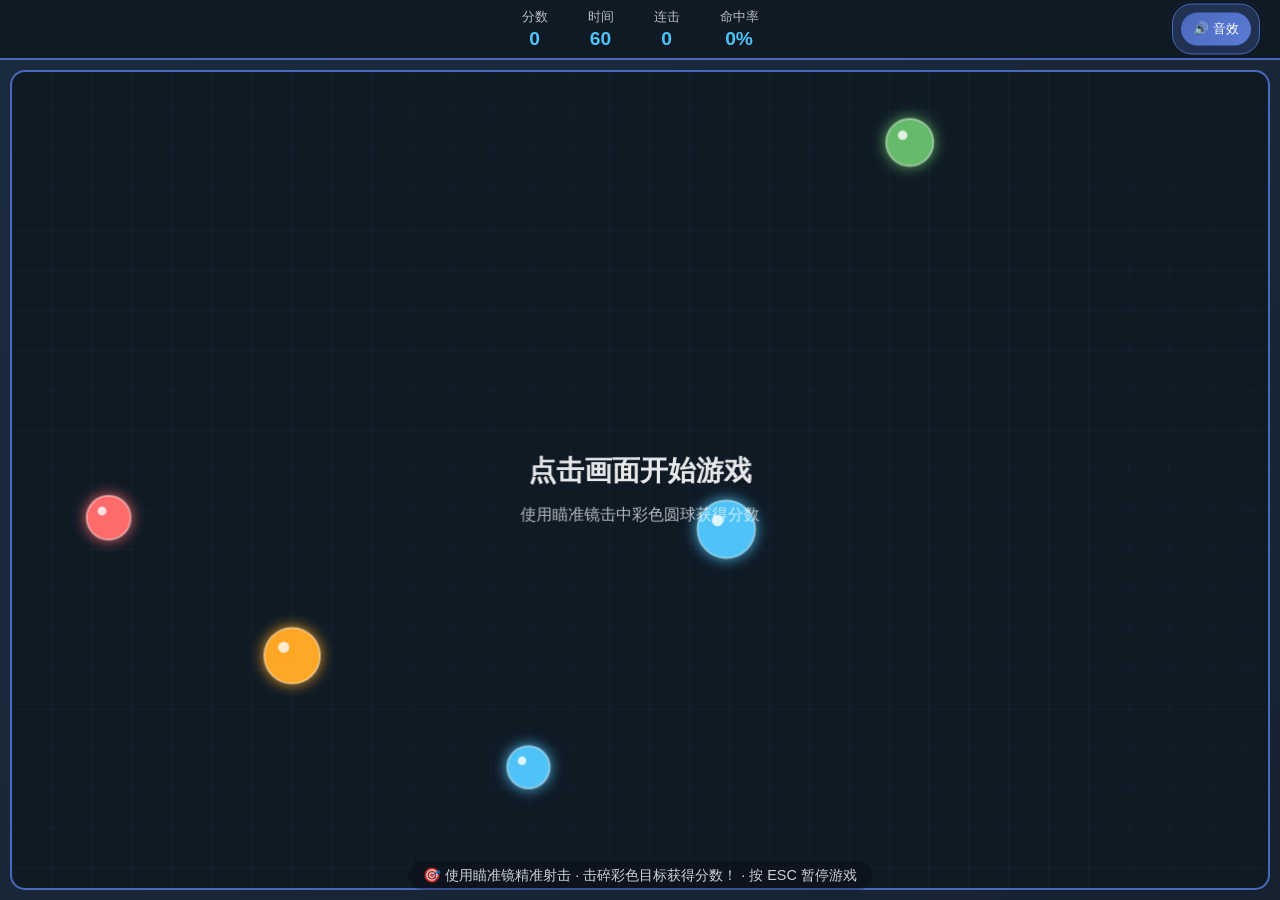
==== commit d0581fc3: "Add files via upload" ====
--- a/index.html
+++ b/index.html
@@ -53,7 +53,8 @@
     <!-- 难度选择模态框 -->
     <div id="difficultyModal" class="modal">
         <div class="modal-content">
-            <h2>选择难度等级</h2>
+            <h2 style="margin-bottom: 10px;">🎯 选择挑战难度</h2>
+            <p style="opacity: 0.8; margin-bottom: 20px;">从温和的新手训练到传说中的神级挑战，选择最适合你的难度等级！</p>
             <div class="difficulty-grid" id="difficultyGrid">
                 <!-- 难度选项将通过JS生成 -->
             </div>
--- a/style.css
+++ b/style.css
@@ -106,28 +106,31 @@
     z-index: 2000;
 }
 
-.modal-content {
-    position: absolute;
-    top: 50%;
-    left: 50%;
-    transform: translate(-50%, -50%);
-    background: linear-gradient(145deg, #1b2b40, #162230);
-    padding: 30px;
-    border-radius: 20px;
-    border: 2px solid #4a69bd;
-    text-align: center;
-    min-width: 400px;
-}
-
-.difficulty-grid {
-    display: grid;
-    grid-template-columns: repeat(auto-fit, minmax(180px, 1fr));
-    gap: 15px;
-    margin: 20px 0;
-}
+        .modal-content {
+            position: absolute;
+            top: 50%;
+            left: 50%;
+            transform: translate(-50%, -50%);
+            background: linear-gradient(145deg, #1b2b40, #162230);
+            padding: 40px;
+            border-radius: 20px;
+            border: 2px solid #4a69bd;
+            text-align: center;
+            width: 90vw;
+            max-width: 1200px;
+            max-height: 80vh;
+            overflow-y: auto;
+        }
+        
+        .difficulty-grid {
+            display: grid;
+            grid-template-columns: repeat(auto-fit, minmax(200px, 1fr));
+            gap: 20px;
+            margin: 30px 0;
+        }
 
 .difficulty-btn {
-    padding: 20px;
+    padding: 25px 20px;
     border: 2px solid #4a69bd;
     background: rgba(74, 105, 189, 0.2);
     color: white;
@@ -135,11 +138,100 @@
     cursor: pointer;
     transition: all 0.3s ease;
     position: relative;
+    overflow: hidden;
+    backdrop-filter: blur(5px);
 }
 
 .difficulty-btn:hover {
     background: rgba(74, 105, 189, 0.4);
     transform: translateY(-2px);
+    box-shadow: 0 8px 25px rgba(74, 105, 189, 0.3);
+    border-color: #5b7bd5;
+}
+
+.difficulty-btn:active {
+    transform: translateY(0px);
+}
+
+/* 特殊难度样式 */
+.difficulty-btn[data-difficulty="master"] {
+    border-color: #ff9800;
+    background: rgba(255, 152, 0, 0.2);
+}
+
+.difficulty-btn[data-difficulty="master"]:hover {
+    background: rgba(255, 152, 0, 0.4);
+    border-color: #ffb74d;
+    box-shadow: 0 8px 25px rgba(255, 152, 0, 0.3);
+}
+
+.difficulty-btn[data-difficulty="nightmare"] {
+    border-color: #e91e63;
+    background: rgba(233, 30, 99, 0.2);
+}
+
+.difficulty-btn[data-difficulty="nightmare"]:hover {
+    background: rgba(233, 30, 99, 0.4);
+    border-color: #f06292;
+    box-shadow: 0 8px 25px rgba(233, 30, 99, 0.3);
+}
+
+.difficulty-btn[data-difficulty="insane"] {
+    border-color: #9c27b0;
+    background: rgba(156, 39, 176, 0.2);
+    animation: insane-pulse 2s ease-in-out infinite alternate;
+}
+
+.difficulty-btn[data-difficulty="insane"]:hover {
+    background: rgba(156, 39, 176, 0.4);
+    border-color: #ba68c8;
+    box-shadow: 0 8px 25px rgba(156, 39, 176, 0.3);
+}
+
+.difficulty-btn[data-difficulty="godlike"] {
+    border-color: #3f51b5;
+    background: rgba(63, 81, 181, 0.2);
+    animation: godlike-glow 1.5s ease-in-out infinite alternate;
+    position: relative;
+}
+
+.difficulty-btn[data-difficulty="godlike"]:hover {
+    background: rgba(63, 81, 181, 0.4);
+    border-color: #7986cb;
+    box-shadow: 0 8px 25px rgba(63, 81, 181, 0.4);
+}
+
+.difficulty-btn[data-difficulty="godlike"]::before {
+    content: '';
+    position: absolute;
+    top: -2px;
+    left: -2px;
+    right: -2px;
+    bottom: -2px;
+    background: linear-gradient(45deg, #3f51b5, #9c27b0, #e91e63, #ff9800, #4caf50, #2196f3);
+    border-radius: 17px;
+    z-index: -1;
+    animation: rainbow-border 3s linear infinite;
+}
+
+@keyframes insane-pulse {
+    0% { opacity: 0.8; }
+    100% { opacity: 1; }
+}
+
+@keyframes godlike-glow {
+    0% { 
+        box-shadow: 0 0 10px rgba(63, 81, 181, 0.5);
+    }
+    100% { 
+        box-shadow: 0 0 20px rgba(63, 81, 181, 0.8), 0 0 30px rgba(63, 81, 181, 0.4);
+    }
+}
+
+@keyframes rainbow-border {
+    0% { background-position: 0% 50%; }
+    50% { background-position: 100% 50%; }
+    100% { background-position: 0% 50%; }
 }
 
 .difficulty-name {
@@ -334,12 +426,18 @@
     }
     
     .modal-content {
-        min-width: 300px;
-        margin: 20px;
+        width: 95vw;
+        padding: 30px 20px;
+        margin: 10px;
     }
     
     .difficulty-grid {
-        grid-template-columns: 1fr;
+        grid-template-columns: repeat(auto-fit, minmax(180px, 1fr));
+        gap: 15px;
+    }
+    
+    .difficulty-btn {
+        padding: 20px 15px;
     }
     
     .instructions {
@@ -364,4 +462,41 @@
     .audio-controls {
         right: 10px;
     }
-}+    
+    .modal-content {
+        width: 95vw;
+        padding: 25px 15px;
+    }
+    
+    .difficulty-grid {
+        grid-template-columns: 1fr 1fr;
+        gap: 12px;
+    }
+    
+    .difficulty-btn {
+        padding: 18px 12px;
+    }
+    
+    .difficulty-name {
+        font-size: 1rem;
+    }
+    
+    .difficulty-details {
+        font-size: 0.8rem;
+    }
+    
+    .color-dot {
+        width: 12px;
+        height: 12px;
+    }
+}
+
+@media (max-width: 360px) {
+    .difficulty-grid {
+        grid-template-columns: 1fr;
+    }
+    
+    .difficulty-btn {
+        padding: 15px 10px;
+    }
+}
